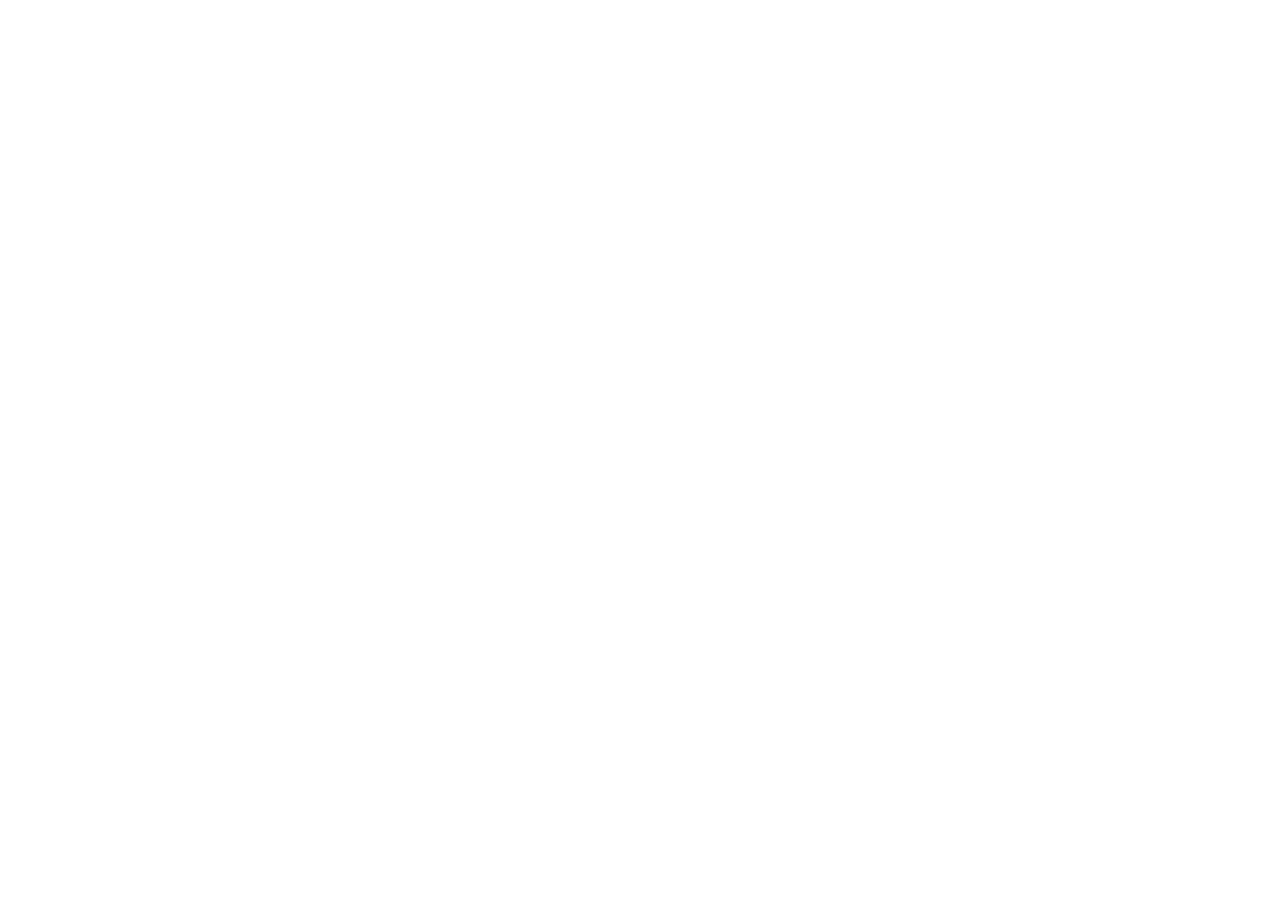
==== Képek.html @ f8bebac1 "icon+képek oldal" ====
<!DOCTYPE html>
<html lang="en">
<head>
    <meta charset="UTF-8">
    <meta name="viewport" content="width=device-width, initial-scale=1.0">
    <title>képek</title>
</head>
<body>
    
</body>
</html>
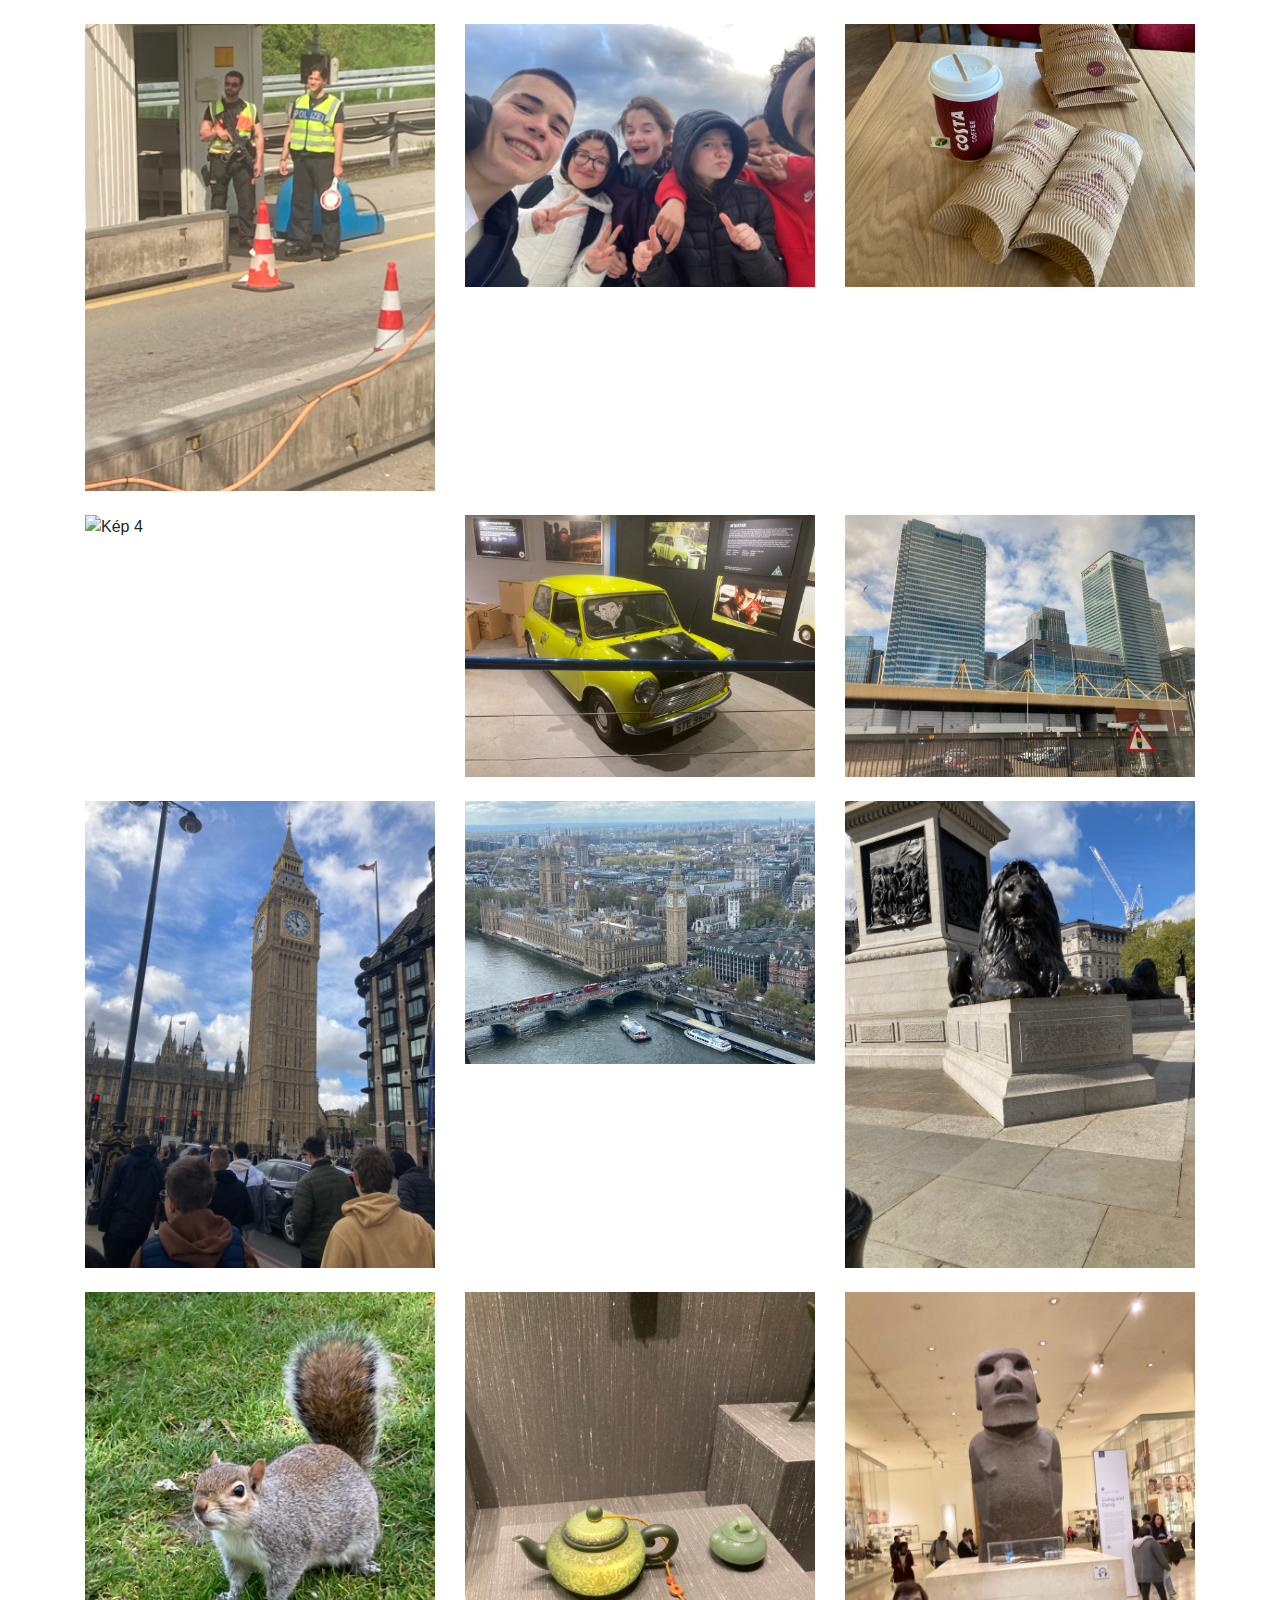
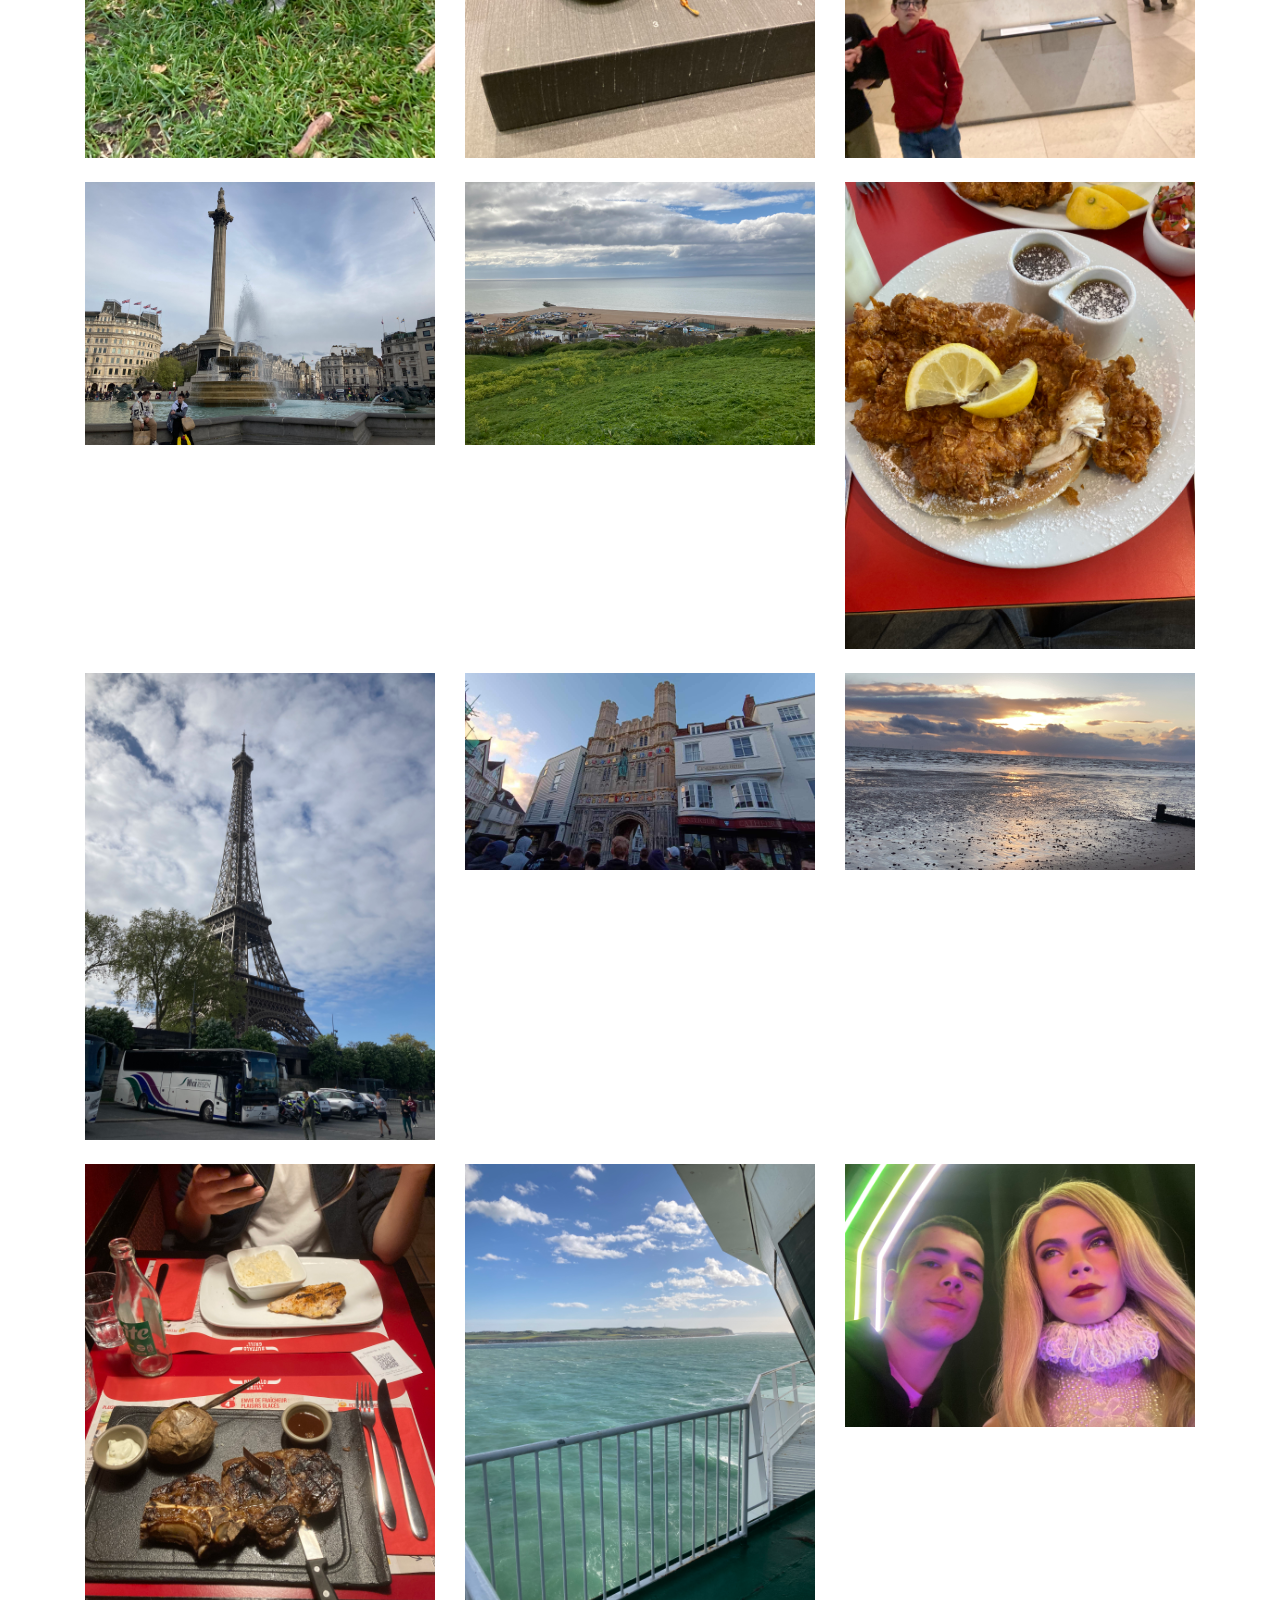
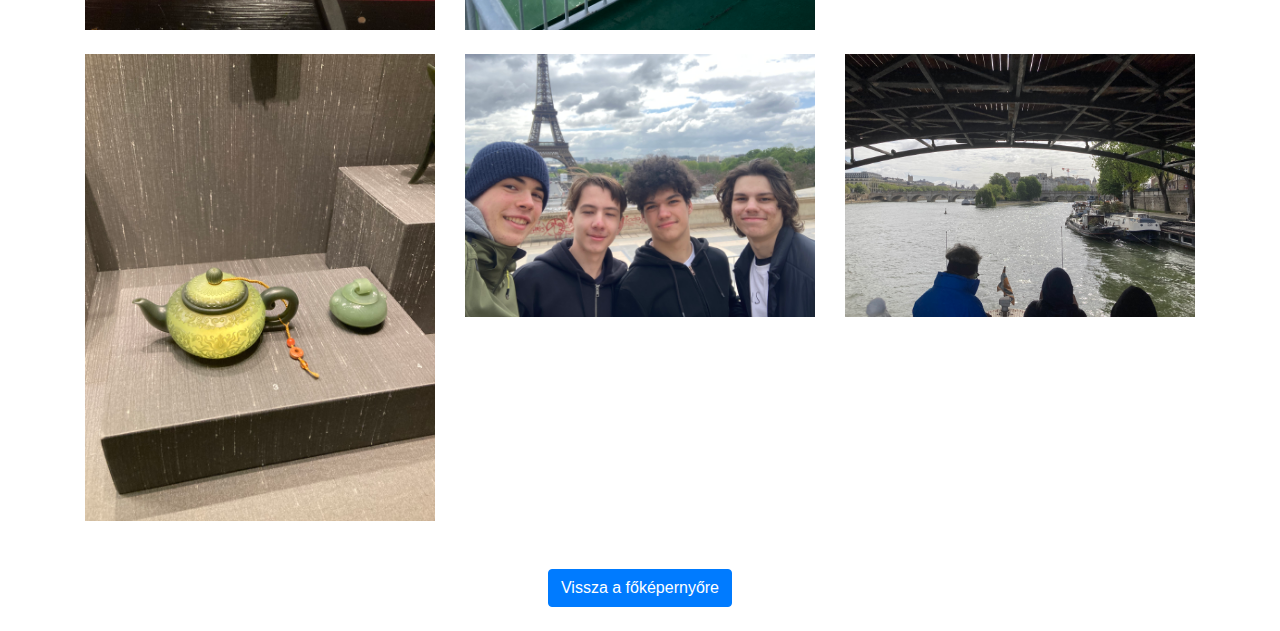
==== commit c7cd3e6e: "KÉPEK KÉSZ" ====
--- a/Képek.html
+++ b/Képek.html
@@ -1,11 +1,100 @@
 <!DOCTYPE html>
-<html lang="en">
+<html lang="hu">
 <head>
     <meta charset="UTF-8">
-    <meta name="viewport" content="width=device-width, initial-scale=1.0">
-    <title>képek</title>
+    <meta name="viewport" content="width=device-width, initial-scale=1, shrink-to-fit=no">
+    <title>Nyaralási Képek</title>
+    <link href="https://stackpath.bootstrapcdn.com/bootstrap/4.5.2/css/bootstrap.min.css" rel="stylesheet">
 </head>
 <body>
-    
+    <div class="container my-4">
+        <div class="row">
+            <!-- Sor 1 -->
+            <div class="col-md-4 mb-4">
+                <img src="IMG_5972.jpg" class="img-fluid" alt="Kép 1">
+            </div>
+            <div class="col-md-4 mb-4">
+                <img src="IMG_6012.jpg" class="img-fluid" alt="Kép 2">
+            </div>
+            <div class="col-md-4 mb-4">
+                <img src="IMG_6050.jpg" class="img-fluid" alt="Kép 3">
+            </div>
+            <!-- Sor 2 -->
+            <div class="col-md-4 mb-4">
+                <img src="IMG_6060.jpg" class="img-fluid" alt="Kép 4">
+            </div>
+            <div class="col-md-4 mb-4">
+                <img src="IMG_6083.jpg" class="img-fluid" alt="Kép 5">
+            </div>
+            <div class="col-md-4 mb-4">
+                <img src="IMG_6203.jpg" class="img-fluid" alt="Kép 6">
+            </div>
+            <!-- Sor 3 -->
+            <div class="col-md-4 mb-4">
+                <img src="IMG_6233.jpg" class="img-fluid" alt="Kép 7">
+            </div>
+            <div class="col-md-4 mb-4">
+                <img src="IMG_6258.jpg" class="img-fluid" alt="Kép 8">
+            </div>
+            <div class="col-md-4 mb-4">
+                <img src="IMG_6424.jpg" class="img-fluid" alt="Kép 9">
+            </div>
+            <!-- Sor 4 -->
+            <div class="col-md-4 mb-4">
+                <img src="IMG_6439.jpg" class="img-fluid" alt="Kép 10">
+            </div>
+            <div class="col-md-4 mb-4">
+                <img src="IMG_6763.jpg" class="img-fluid" alt="Kép 11">
+            </div>
+            <div class="col-md-4 mb-4">
+                <img src="IMG_6793.jpg" class="img-fluid" alt="Kép 12">
+            </div>
+            <!-- Sor 5 -->
+            <div class="col-md-4 mb-4">
+                <img src="IMG_6820.jpg" class="img-fluid" alt="Kép 13">
+            </div>
+            <div class="col-md-4 mb-4">
+                <img src="IMG_7038.jpg" class="img-fluid" alt="Kép 14">
+            </div>
+            <div class="col-md-4 mb-4">
+                <img src="IMG_7180.jpg" class="img-fluid" alt="Kép 15">
+            </div>
+            <!-- Sor 6 -->
+            <div class="col-md-4 mb-4">
+                <img src="IMG_7321.jpg" class="img-fluid" alt="Kép 16">
+            </div>
+            <div class="col-md-4 mb-4">
+                <img src="IMG_7886.JPG" class="img-fluid" alt="Kép 17">
+            </div>
+            <div class="col-md-4 mb-4">
+                <img src="IMG_7904.JPG" class="img-fluid" alt="Kép 18">
+            </div>
+            <!-- Sor 7 -->
+            <div class="col-md-4 mb-4">
+                <img src="IMG_5990.jpg" class="img-fluid" alt="Kép 19">
+            </div>
+            <div class="col-md-4 mb-4">
+                <img src="IMG_6009.jpg" class="img-fluid" alt="Kép 20">
+            </div>
+            <div class="col-md-4 mb-4">
+                <img src="IMG_6296.jpg" class="img-fluid" alt="Kép 21">
+            </div>
+            <!-- Sor 8 -->
+            <div class="col-md-4 mb-4">
+                <img src="IMG_6763.jpg" class="img-fluid" alt="Kép 22">
+            </div>
+            <div class="col-md-4 mb-4">
+                <img src="IMG_7439.jpg" class="img-fluid" alt="Kép 23">
+            </div>
+            <div class="col-md-4 mb-4">
+                <img src="IMG_7365.jpg" class="img-fluid" alt="Kép 24">
+            </div>
+        </div>
+
+        <div class="text-center my-4">
+            <a href="index.html" class="btn btn-primary">Vissza a főképernyőre</a>
+        </div>
+    </div>
+    <link rel="stylesheet" href="https://stackpath.bootstrapcdn.com/bootstrap/4.5.2/css/bootstrap.min.css">
 </body>
-</html>+</html>
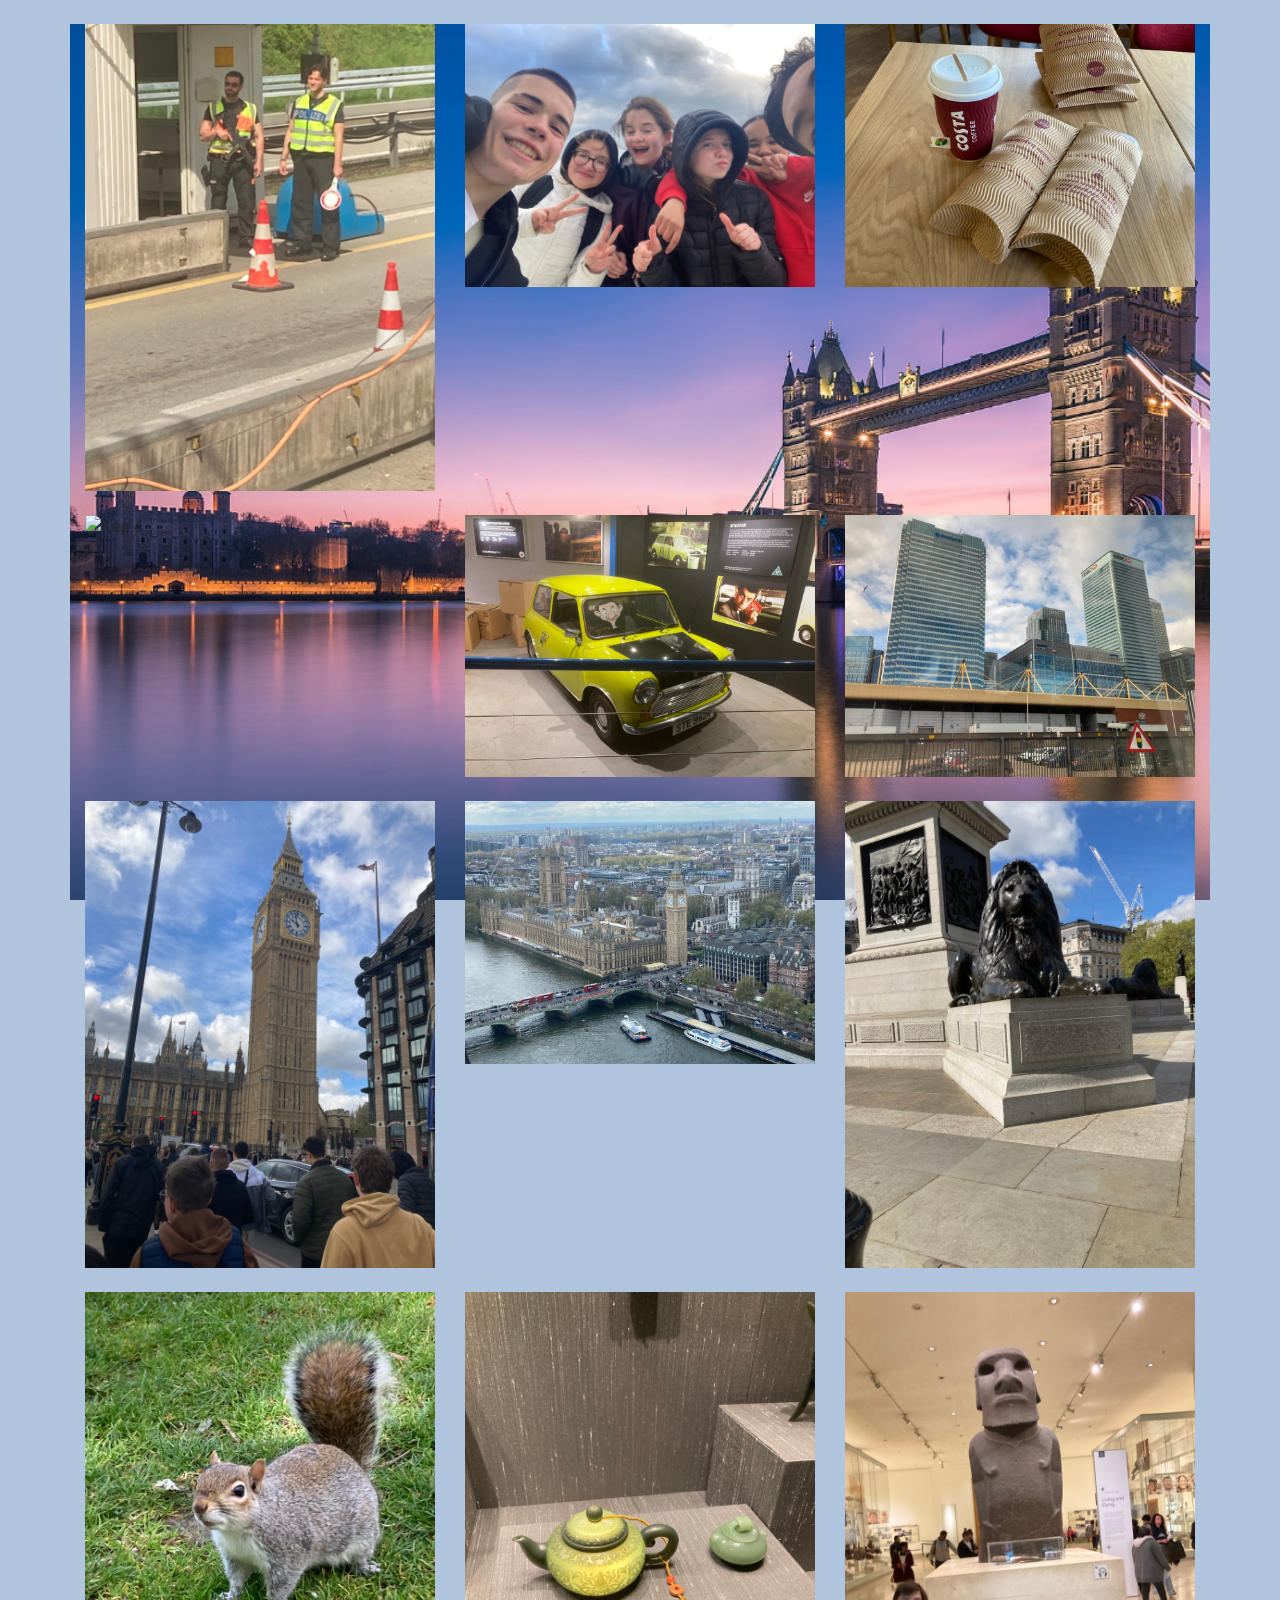
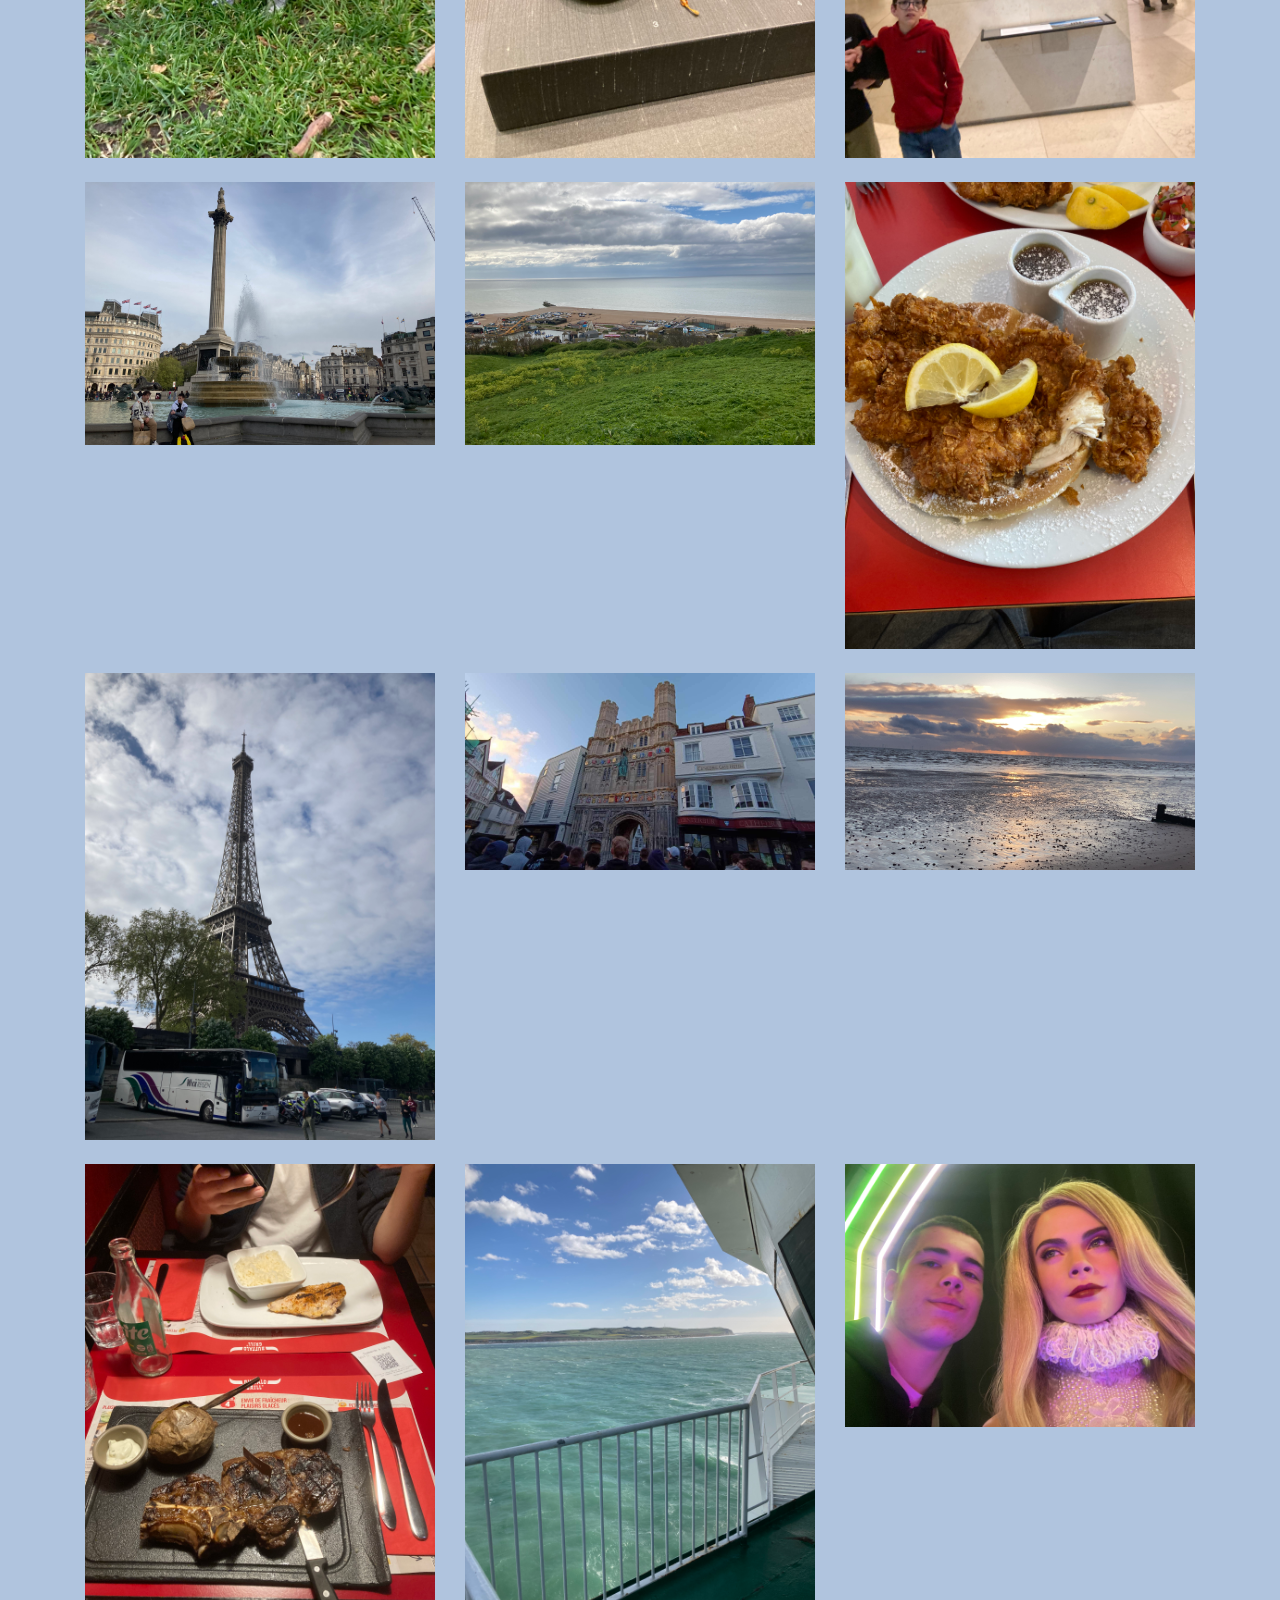
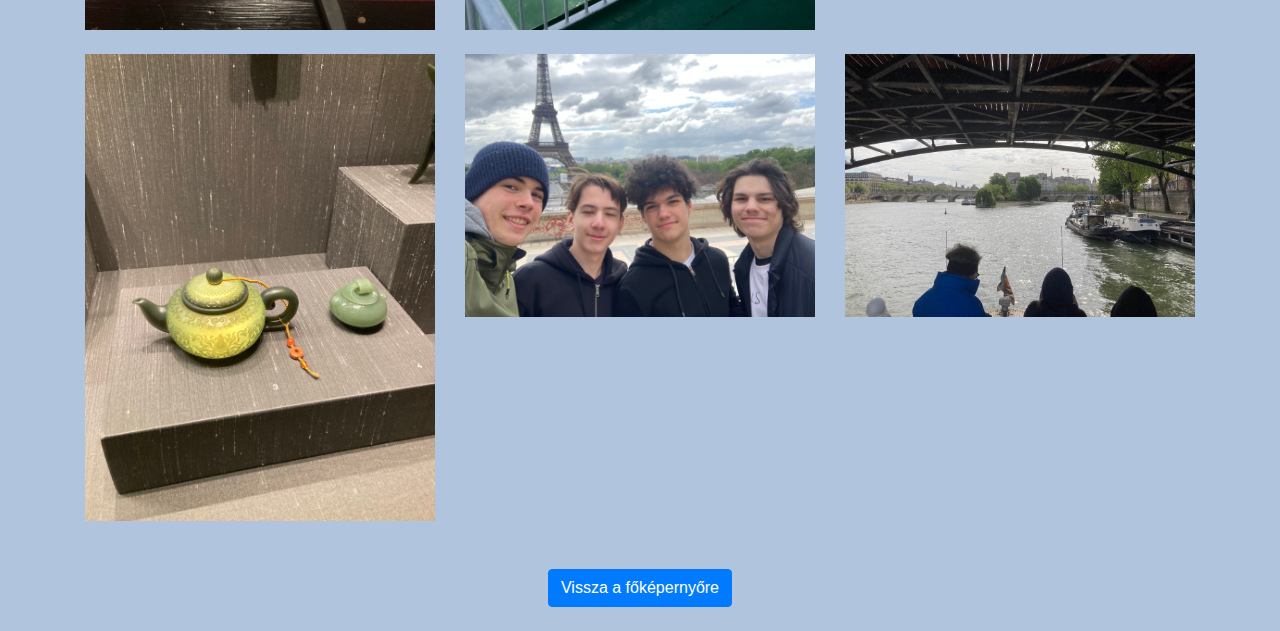
==== commit ebe587e6: "minden kész" ====
--- a/Képek.html
+++ b/Képek.html
@@ -6,8 +6,16 @@
     <title>Nyaralási Képek</title>
     <link href="https://stackpath.bootstrapcdn.com/bootstrap/4.5.2/css/bootstrap.min.css" rel="stylesheet">
 </head>
-<body>
-    <div class="container my-4">
+<style>
+    div {
+        background-repeat: no-repeat;
+    background-attachment: fixed;
+    background-size: cover;
+
+    }
+</style>
+<body style="background-color: lightsteelblue;">
+    <div class="container my-4" style="background-image: url('weekend-i-london_header_636cfd960cff1_original.jpg');">
         <div class="row">
             <!-- Sor 1 -->
             <div class="col-md-4 mb-4">
